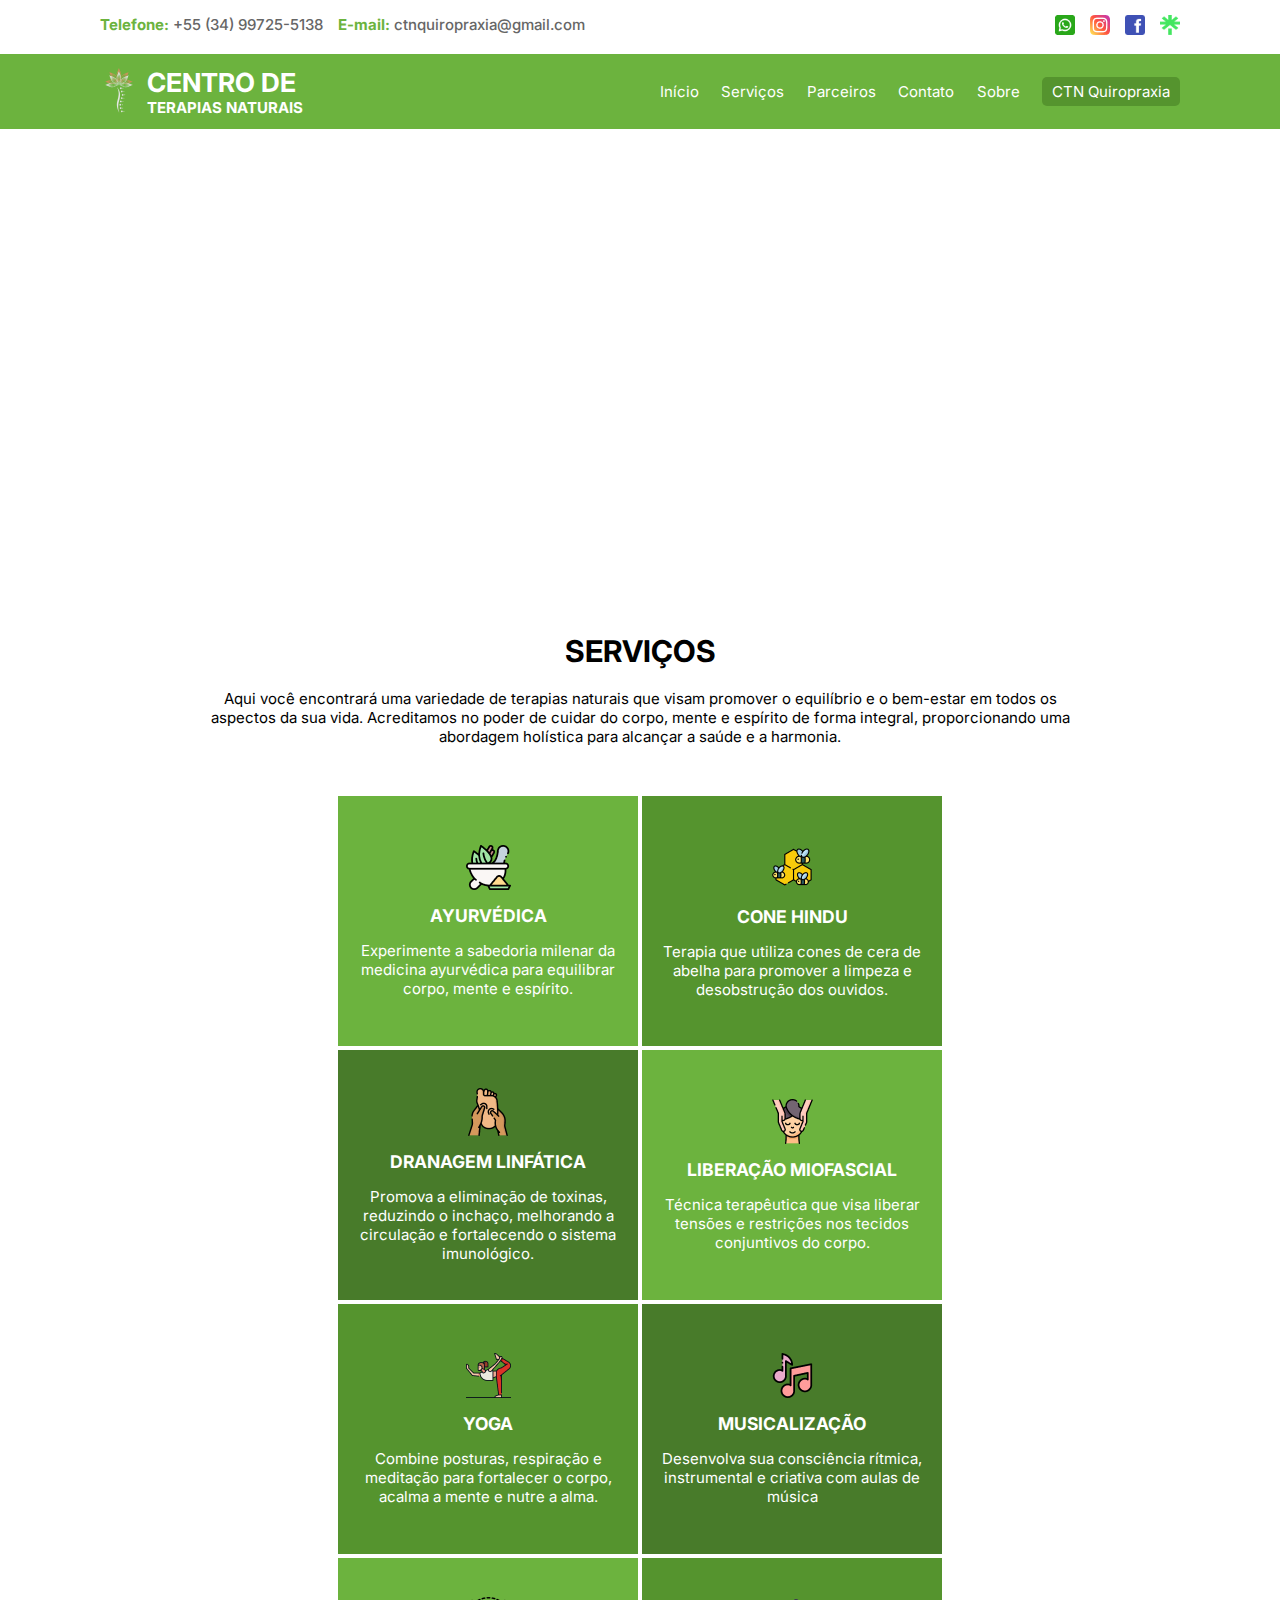
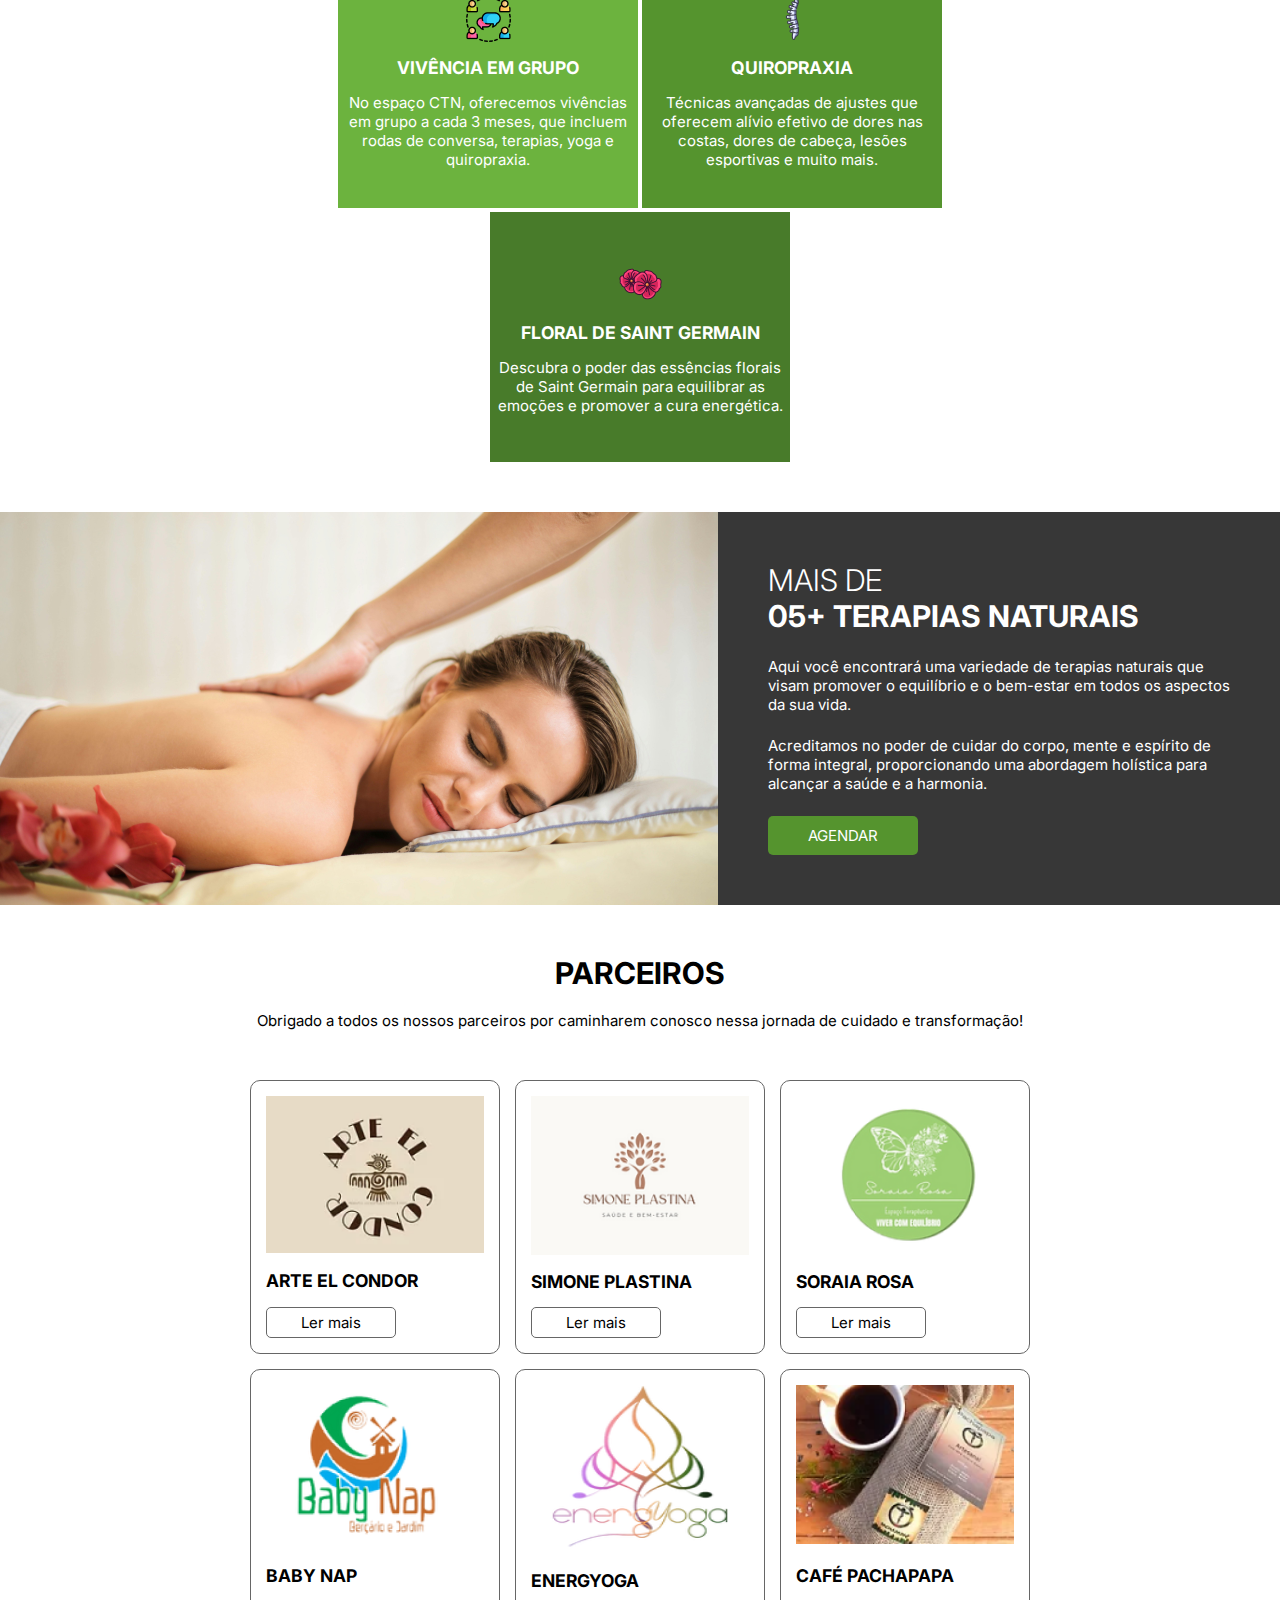
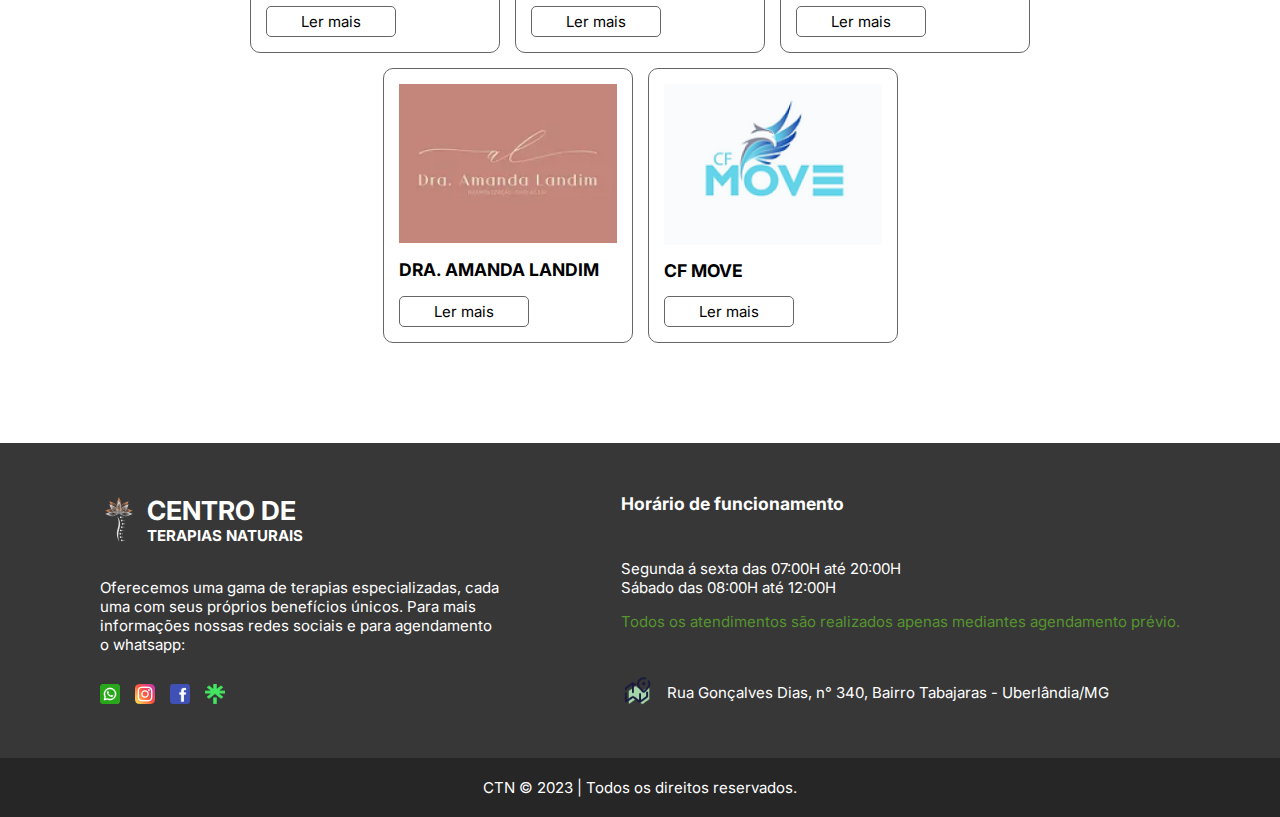
==== index.html @ cfee28dc "subindo projeto feito para o repositorio" ====
<!DOCTYPE html>
<html lang="pt-BR">
<head>
    <meta charset="UTF-8" />
    <meta name="viewport" content="width=device-width, initial-scale=1.0" />

    <!-- Font Family -->
    <link rel="preconnect" href="https://fonts.googleapis.com" />
    <link rel="preconnect" href="https://fonts.gstatic.com" crossorigin />
    <link href="https://fonts.googleapis.com/css2?family=Abel&family=Inter&display=swap" rel="stylesheet" />

    <!-- Styles CSS -->
    <link rel="stylesheet" href="/assets/css/style.css" />
    <link rel="stylesheet" href="/assets/css/main.css" />

    <link rel="icon" type="image/png" href="/assets/img/logo.png"/>
    <title>CTN | Centro de Terapias Naturais</title>
</head>
<body>
    <header>
        <section class="header_contacts" id="home">
            <div class="container_contacts">
                <p>Telefone: <span>+55 (34) 99725-5138</span></p>
                <p>E-mail: <span>ctnquiropraxia@gmail.com</span></p>
            </div>
            
            <figure class="container_contacts">
                <a href="https://api.whatsapp.com/send/?phone=5534997255138&text&type=phone_number&app_absent=0" target="_blank" rel="noopener noreferrer">
                    <img src="/assets/img/icons/whatsapp.png" alt="Whatsapp" />
                </a>
                <a href="https://instagram.com/ctnquiropraxia?igshid=N2ZiY2E3YmU=" target="_blank" rel="noopener noreferrer">
                    <img src="/assets/img/icons/instagram.png" alt="Instagram" />
                </a>
                <a href="https://www.facebook.com/ctnquiropraxia1" target="_blank" rel="noopener noreferrer">
                    <img src="/assets/img/icons/facebook.png" alt="Facebook" />
                </a>
                <a href="https://linktr.ee/ctnquiropraxia" target="_blank" rel="noopener noreferrer">
                    <img src="/assets/img/icons/linktree.png" alt="Linktree" />
                </a>
            </figure>
        </section>

        <section class="header_navegation">
            <div class="logo_ctn">
                <img src="/assets/img/logo.png" alt="Logo" />
                <p>
                    <span>CENTRO DE</span>
                    <span>TERAPIAS NATURAIS</span>
                </p>
            </div>
 
            <nav>
                <ul>
                    <li><a href="#home">Início</a></li>
                    <li><a href="#services">Serviços</a></li>
                    <li><a href="#partners">Parceiros</a></li>
                    <li><a href="#contact">Contato</a></li>
                    <li><a href="/about.html">Sobre</a></li>
                    <li><a href="/ctn.html" class="link_ctn">CTN Quiropraxia</a></li>
                </ul>
            </nav>
        </section>
    </header>

    <main>
        <section class="main_video">        
            <h1>Bem estar em um só lugar!</h1>
        
            <video autoplay loop>
                <source src="/assets/img/background.mp4" type="video/mp4">
            </video>
        </section>

        <section class="container_services" id="services">
            <h2>Serviços</h2>

            <p>Aqui você encontrará uma variedade de terapias naturais que visam promover o equilíbrio e o bem-estar em todos os aspectos da sua vida. Acreditamos no poder de cuidar do corpo, mente e espírito de forma integral, proporcionando uma abordagem holística para alcançar a saúde e a harmonia.</p>

            <div class="services">
                <section class="service_background_light">
                    <img src="/assets/img/icons/ayurvedica.png" alt="Ayurvédica" />
                    <h3>Ayurvédica</h3>
                    <p>Experimente a sabedoria milenar da medicina ayurvédica para equilibrar corpo, mente e espírito.</p>
                </section>

                <section class="service_background_green">
                    <img src="/assets/img/icons/abelha.png" alt="Abelha" />
                    <h3>Cone hindu</h3>
                    <p>Terapia que utiliza cones de cera de abelha para promover a limpeza e desobstrução dos ouvidos.</p>
                </section>

                <section class="service_background_dark">
                    <img src="/assets/img/icons/drenagem.png" alt="Dranagem linfática" />
                    <h3>Dranagem linfática</h3>
                    <p>Promova a eliminação de toxinas, reduzindo o inchaço, melhorando a circulação e fortalecendo o sistema imunológico.</p>
                </section>

                <section class="service_background_light">
                    <img src="/assets/img/icons/liberacao.png" alt="Liberação miofascial" />
                    <h3>Liberação miofascial</h3>
                    <p>Técnica terapêutica que visa liberar tensões e restrições nos tecidos conjuntivos do corpo.</p>
                </section>

                <section  class="service_background_green">
                    <img src="/assets/img/icons/ioga.png" alt="Yoga" />
                    <h3>Yoga</h3>
                    <p>Combine posturas, respiração e meditação para fortalecer o corpo, acalma a mente e nutre a alma.</p>
                </section>

                <section class="service_background_dark">
                    <img src="/assets/img/icons/music.png" alt="Musicalização" />
                    <h3>Musicalização</h3>
                    <p>Desenvolva sua consciência rítmica, instrumental e criativa com aulas de música</p>
                </section>

                <section class="service_background_light">
                    <img src="/assets/img/icons/grupo.png" alt="Vivência em grupo" />
                    <h3>Vivência em grupo</h3>
                    <p>No espaço CTN, oferecemos vivências em grupo a cada 3 meses, que incluem rodas de conversa, terapias, yoga e quiropraxia.</p>
                </section>

                <section  class="service_background_green">
                    <img src="/assets/img/icons/coluna.png" alt="Quiropraxia" />
                    <h3>Quiropraxia</h3>
                    <p>Técnicas avançadas de ajustes que oferecem alívio efetivo de dores nas costas, dores de cabeça, lesões esportivas e muito mais.</p>
                </section>

                <section class="service_background_dark">
                    <img src="/assets/img/icons/flor.png" alt="Floral de saint germain" />
                    <h3>Floral de saint germain</h3>
                    <p>Descubra o poder das essências florais de Saint Germain para equilibrar as emoções e promover a cura energética.</p>
                </section>
            </div>
        </section>

        <section class="container_more">
            <img src="/assets//img/massagem.png" alt="Massagem" />

            <div>
                <p>
                    <span>Mais de</span>
                    <span>05+ terapias naturais</span>
                </p>
    
                <p>Aqui você encontrará uma variedade de terapias naturais que visam promover o equilíbrio e o bem-estar em todos os aspectos da sua vida.</p>
                <p>Acreditamos no poder de cuidar do corpo, mente e espírito de forma integral, proporcionando uma abordagem holística para alcançar a saúde e a harmonia.</p>
    
                <a href="https://api.whatsapp.com/send/?phone=5534997255138&text&type=phone_number&app_absent=0" target="_blank" rel="noopener noreferrer">Agendar</a>
            </div>
        </section>

        <section class="container_partners" id="partners">
            <h2>Parceiros</h2>

            <p>Obrigado a todos os nossos parceiros por caminharem conosco nessa jornada de cuidado e transformação!</p>

            <div class="partners">
                <section class="read_more">
                    <img src="/assets/img/partners/arte.png" alt="Arte El Condor" />

                    <h3>Arte El Condor</h3>
                    <p>Ler mais</p>
                </section>

                <section class="read_more">
                    <img src="/assets/img/partners/simone.png" alt="Simone Plastina" />

                    <h3>Simone Plastina</h3>
                    <p>Ler mais</p>
                </section>

                <section class="read_more">
                    <img src="/assets/img/partners/soraia.png" alt="Soraia Rosa" />

                    <h3>Soraia Rosa</h3>
                    <p>Ler mais</p>
                </section>

                <section class="read_more">
                    <img src="/assets/img/partners/babynap.png" alt="Baby Nap" />

                    <h3>Baby Nap</h3>
                    <p>Ler mais</p>
                </section>

                <section class="read_more">
                    <img src="/assets/img/partners/energyoga.png" alt="Energyoga" />

                    <h3>Energyoga</h3>
                    <p>Ler mais</p>
                </section>

                <section class="read_more">
                    <img src="/assets/img/partners/cafe.png" alt="Café Pachapapa" />

                    <h3>Café Pachapapa</h3>
                    <p>Ler mais</p>
                </section>

                <section class="read_more">
                    <img src="/assets/img/partners/amanda.png" alt="Dra. Amanda Landim" />

                    <h3>Dra. Amanda Landim</h3>
                    <p>Ler mais</p>
                </section>

                <section class="read_more">
                    <img src="/assets/img/partners/move.png" alt="CF Move" />

                    <h3>CF Move</h3>
                    <p>Ler mais</p>
                </section>
            </div>
        </section>
    </main>

    <footer>
        <section class="container_address" id="contact">
            <section>
                <div class="logo_ctn">
                    <img src="/assets/img/logo.png" alt="Logo" />
                    <p>
                        <span>CENTRO DE</span>
                        <span>TERAPIAS NATURAIS</span>
                    </p>
                </div>
    
                <p>Oferecemos uma gama de terapias especializadas, cada uma com seus próprios benefícios únicos. Para mais informações nossas redes sociais e para agendamento o whatsapp:</p>
    
                <figure class="container_contacts">
                    <a href="https://api.whatsapp.com/send/?phone=5534997255138&text&type=phone_number&app_absent=0" target="_blank" rel="noopener noreferrer">
                        <img src="/assets/img/icons/whatsapp.png" alt="Whatsapp" />
                    </a>
                    <a href="https://instagram.com/ctnquiropraxia?igshid=N2ZiY2E3YmU=" target="_blank" rel="noopener noreferrer">
                        <img src="/assets/img/icons/instagram.png" alt="Instagram" />
                    </a>
                    <a href="https://www.facebook.com/ctnquiropraxia1" target="_blank" rel="noopener noreferrer">
                        <img src="/assets/img/icons/facebook.png" alt="Facebook" />
                    </a>
                    <a href="https://linktr.ee/ctnquiropraxia" target="_blank" rel="noopener noreferrer">
                        <img src="/assets/img/icons/linktree.png" alt="Linktree" />
                    </a>
                </figure>
            </section>

            <section class="times_address">
                <h3>Horário de funcionamento</h3>

                <div>
                    <p>Segunda á sexta das 07:00H até 20:00H</p>
                    <p>Sábado das 08:00H até 12:00H</p>
                    <p class="times">Todos os atendimentos são realizados apenas mediantes agendamento prévio.</p>
                </div>

                <p class="address">
                    <img src="/assets//img/icons/location.png" alt="Localização" />
                    Rua Gonçalves Dias, n° 340, Bairro Tabajaras - Uberlândia/MG
                </p>
            </section>
        </section>

        <p class="footer">CTN &copy; 2023 | Todos os direitos reservados.</p>
    </footer>

    <button id="button_home" onclick="backHomePage()">Voltar ao topo</button>

    <!-- SCRIPTS -->
    <script src="/assets/javascript/btn_home.js"></script>
</body>
</html>
---- assets/css/style.css ----
:root {
    --brow: #666666;
    --grey: #373737;
    --gray: #262626;
    --white: #FFFFFF;
    --black: #000000;
    --green-light: #6CB33E;
    --green: #55942e; 
    --green-dark: #487B2A;
}

* {
    margin: 0;
    padding: 0;
    box-sizing: border-box;
}

html {
  scroll-behavior: smooth;
}

body {
    font-size: 15px;
    font-family: 'Inter', sans-serif;
}

body::-webkit-scrollbar {
    width: 10px;
}

body::-webkit-scrollbar-track {
    background: var(--white);
}

body::-webkit-scrollbar-thumb {
    background: var(--green-dark);
}

a {
    transition: .3s ease; 
    color: var(--white);
    text-decoration: none;
}

a:hover:not(.link_ctn) {
    color: var(--black);
}

h2 {
    font-size: 2em;
    margin-bottom: 20px;
    text-transform: uppercase;
    text-align: center;
}

/* LOGO */
.logo_ctn {
    gap: .5em;
    display: flex;
    align-items: center;
}

.logo_ctn p {
    font-weight: 700;
    color: var(--white);

    display: flex;
    flex-direction: column;
}

.logo_ctn p span:first-child {
    font-size: 1.75em;
}

/* HEADER CONTACTS */
.header_contacts {
    padding: 15px 100px;
    display: flex;
    justify-content: space-between;
}

.container_contacts {
    gap: 1em;
    display: flex;
}

figure img {
    width: 20px;
    height: 20px;
    cursor: pointer;
}

.container_contacts p {
    font-weight: 700;
    color: var(--green-light);
}

.container_contacts span {
    font-weight: 500;
    color: var(--brow);
}

/* HEADER NAVEGATION */
.header_navegation {
    padding: 10px 100px;
    color: var(--white);
    background: var(--green-light);

    display: flex;
    align-items: center;
    justify-content: space-between;
}

.header_navegation ul {
    gap: 1.5em;
    display: flex;
    list-style-type: none;
}

.header_navegation .link_ctn {
    padding: 5px 10px;
    border-radius: 5px;
    background: var(--green);
    transition: .3s ease;
}

.header_navegation .link_ctn:hover {
    background: var(--green-dark);
}

/* MAIN VIDEO */
.main_video h1 {
    top: 50%;
    left: 50%;
    font-size: 2em;
    transform: translate(-50%, 0%);
    
    color: white;
    position: absolute;
    text-align: center;
    text-transform: uppercase;
}

video {
    width: 100%;
    height: 450px;
    object-fit: cover;
}

/* FOOTER */
.container_address {
    padding: 50px 100px;
    color: var(--white);
    background: var(--grey);

    display: flex;
    justify-content: space-between;
}

.container_address section:first-child {
    gap: 2em;
    margin-right: 20px;
    max-width: 400px;

    display: flex;
    flex-direction: column;
}

.times_address {
    display: flex;
    flex-direction: column;
    justify-content: space-between;
}

.times {
    margin-top: 1em;
    color: var(--green);
}

.address {
    gap: 1em;
    display: flex;
    align-items: center;
}

.footer {
    padding: 20px 0;
    color: var(--white);
    text-align: center;
    background: var(--gray);
}

#button_home {
    bottom: 20px;
    right: 20px;
    border-radius: 5px;
    padding: 10px 20px;
    z-index: 999;
    
    color: var(--white);
    position: fixed;
    display: none;
    border: none;
    cursor: pointer;
    background: var(--green-dark);
}
---- assets/css/main.css ----
/* SERVICES */
.container_services {
    margin: 50px 100px;
    padding: 0 100px;
    text-align: center;
}

.services {
    gap: 4px;
    margin: 50px 0;
    color: var(--white);

    display: flex;
    flex-wrap: wrap;
    justify-content: center;
}

.services section {
    gap: 1em;
    min-width: 250px;
    min-height: 250px;
    max-width: 300px;
    max-height: 300px;

    display: flex;
    flex-direction: column;
    align-items: center;
    justify-content: center;
}

.services h3 {
    text-transform: uppercase;
}

.service_background_light {
    background: var(--green-light);
}

.service_background_green {
    background: var(--green);
}

.service_background_dark {
    background: var(--green-dark);
}

/* MORE */
.container_more {
    display: flex;
}

.container_more div {
    padding: 50px;

    display: flex;
    flex-direction: column;
    justify-content: space-between;
    color: var(--white);
    background: var(--grey);
}

.container_more p span {
    font-size: 2em;
    font-weight: 700;

    display: flex;
    flex-direction: column;
    text-transform: uppercase;
}

.container_more p span:first-child {
    font-weight: 300;
}

.container_more a {
    padding: 10px;
    max-width: 150px;
    border-radius: 5px;

    text-align: center;
    text-transform: uppercase;
    background: var(--green);
}

.container_more a:hover {
    color: var(--white);
    background: var(--green-dark);
}

/* PARTNERS */
.container_partners {
    margin: 50px 100px;

    display: flex;
    flex-direction: column;
    align-items: center;
}

.partners {
    gap: 15px;
    margin: 50px;
    display: flex;
    flex-wrap: wrap;
    justify-content: center;
    text-align: center;
}

.partners h3 {
    text-transform: uppercase;
}

.read_more {
    min-width: 250px;
    max-width: 250px;
    padding: 15px;
    border-radius: 10px;
    border: 1px solid var(--brow);

    display: flex;
    text-align: left;
    flex-direction: column;
    justify-content: space-between;
}

.read_more img {
    max-width: 100%;
    max-height: 170px;
}

.read_more h3 {
    margin: 15px 0;
}

.read_more p {
    padding: 5px;
    max-width: 130px;
    border-radius: 5px;
    border: 1px solid var(--brow);

    cursor: pointer;
    text-align: center;
    transition: all .3s;
}

.read_more p:hover {
    border: 1px solid var(--green-dark);
    color: var(--white);
    background: var(--green);
}
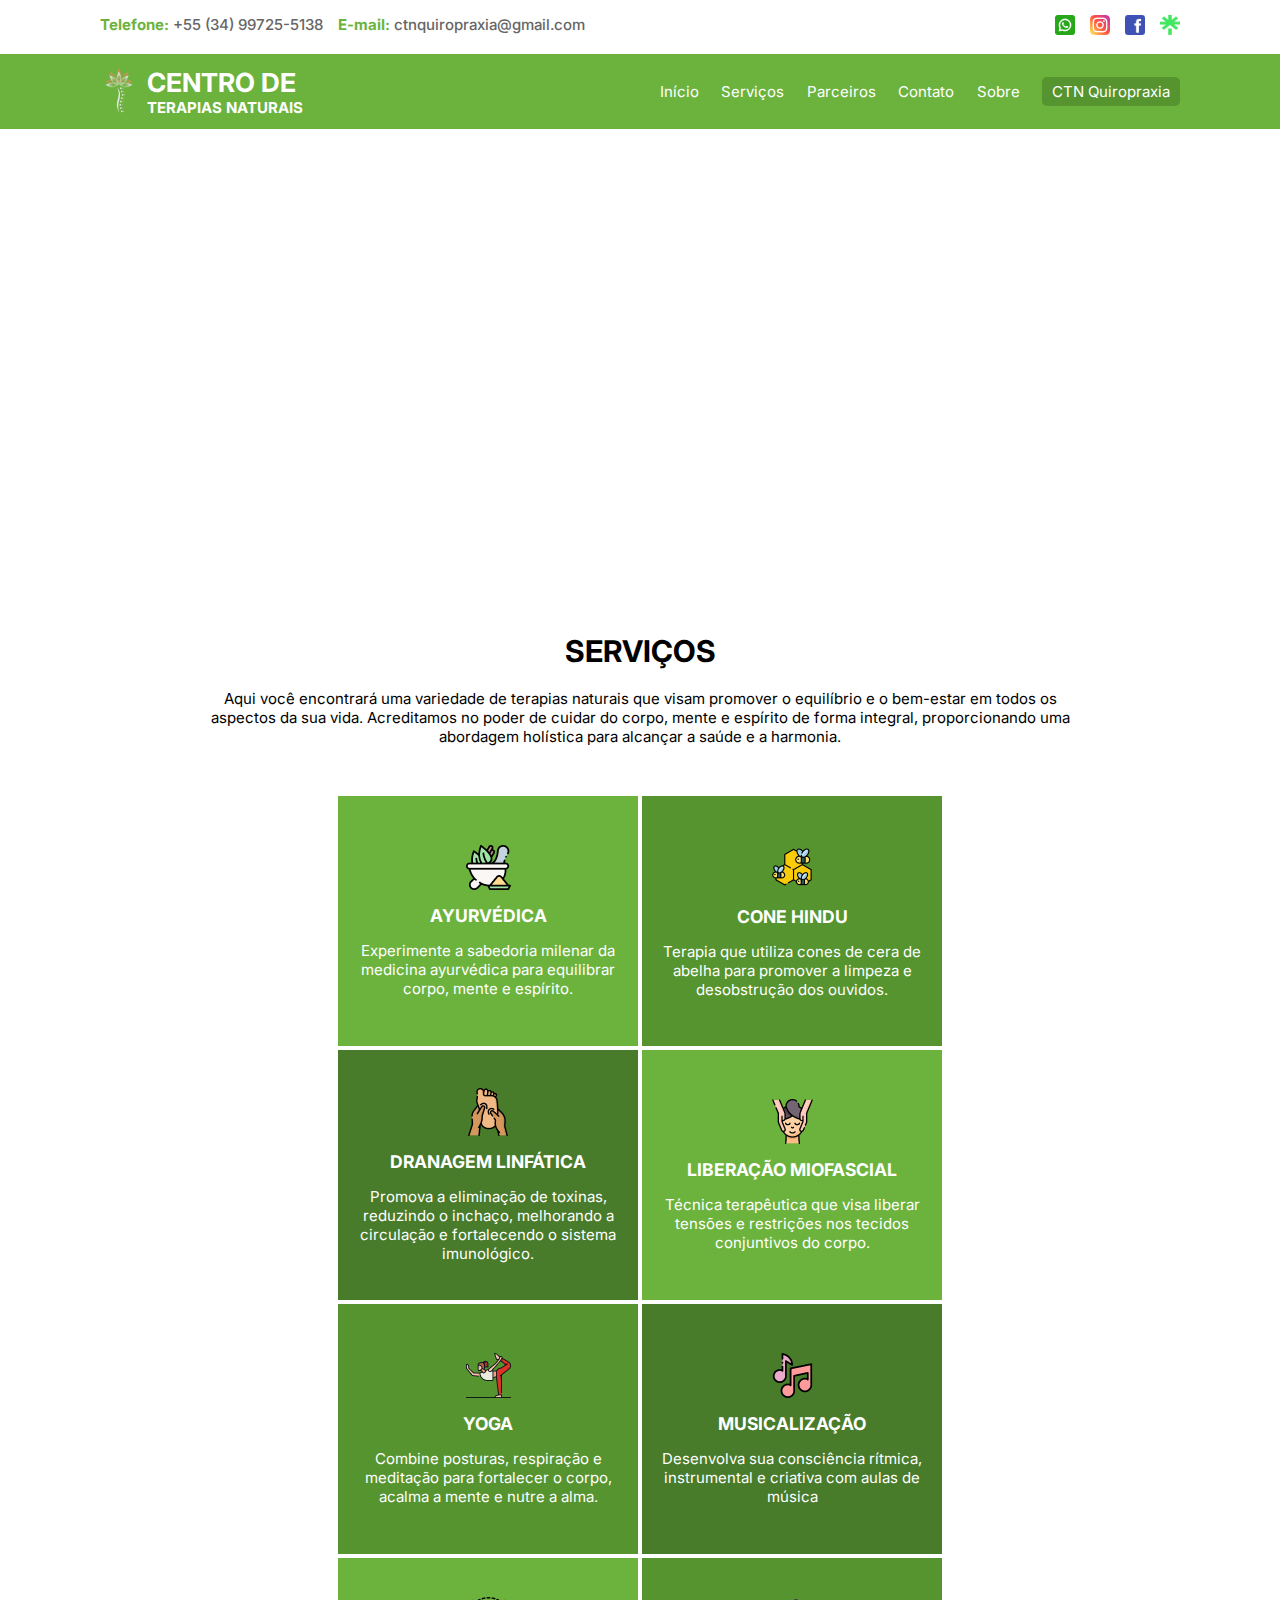
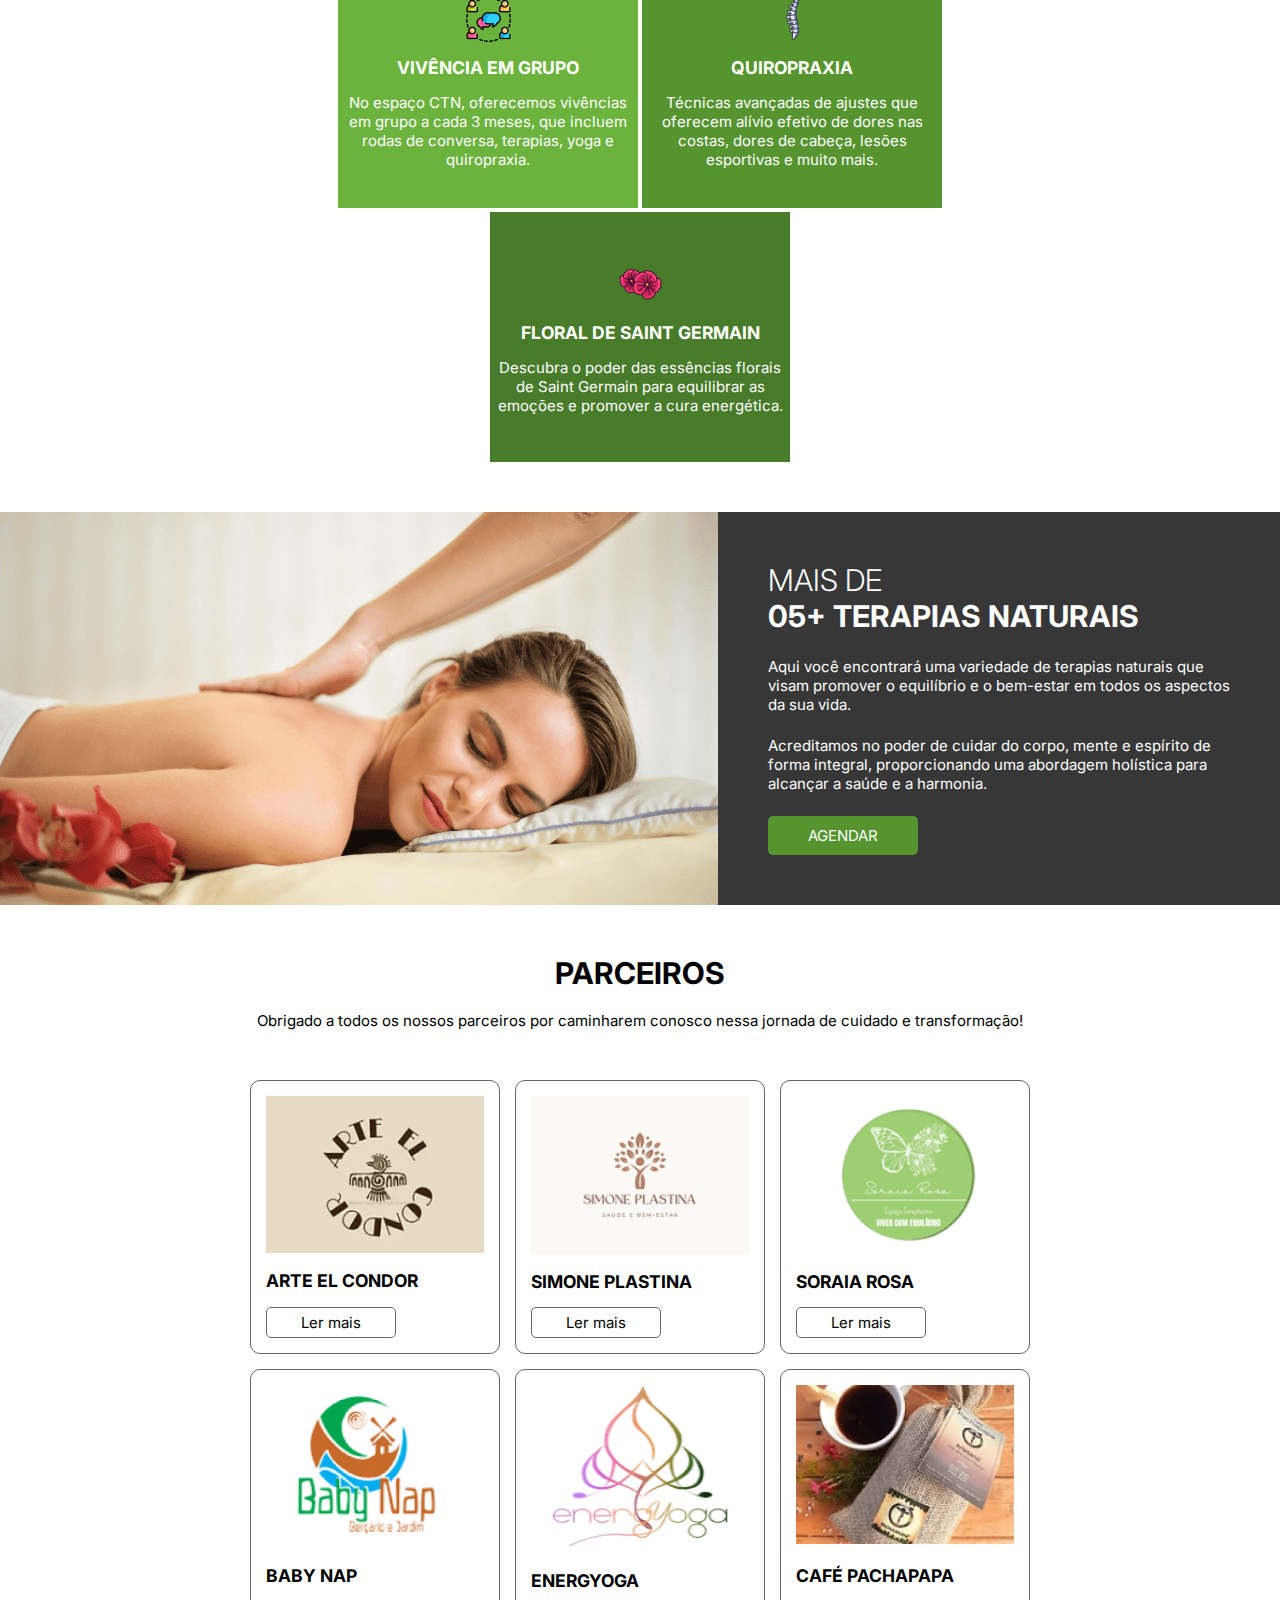
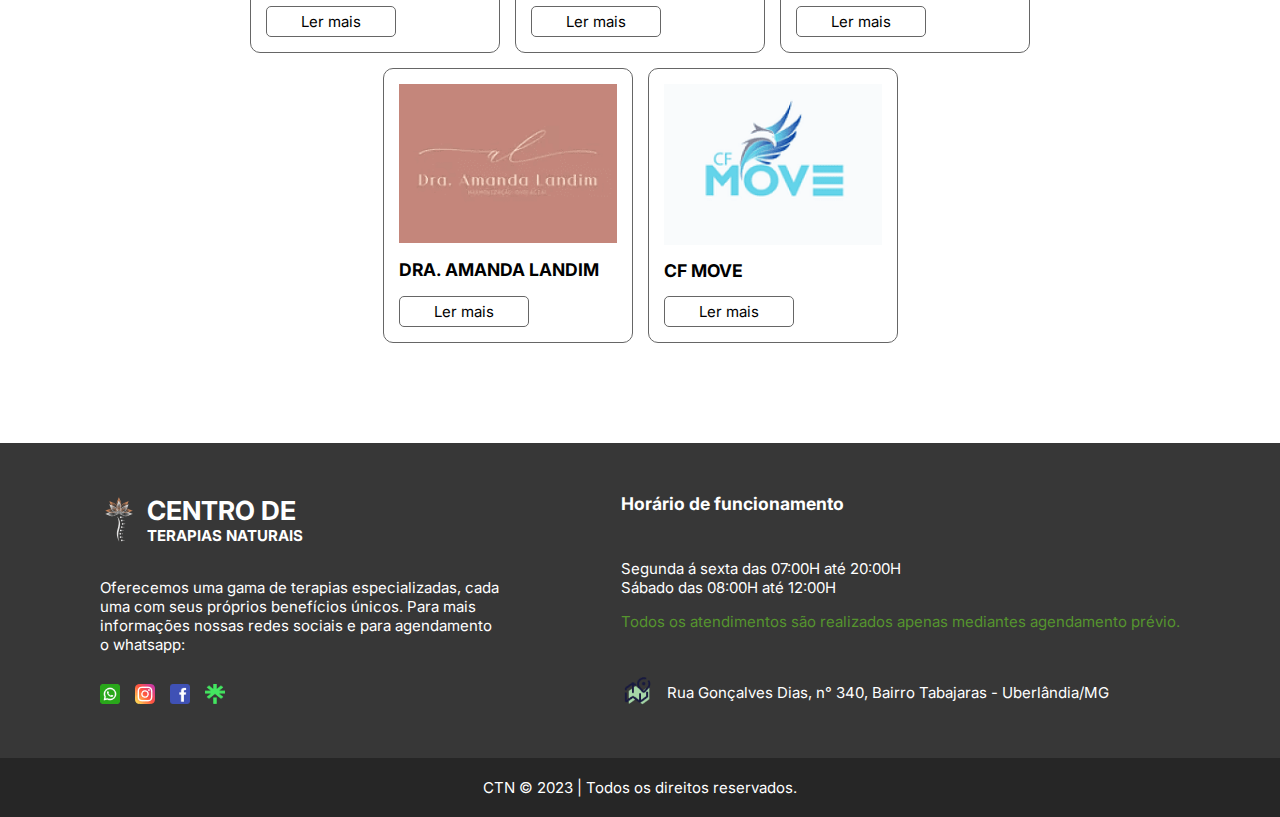
==== commit b1b520e7: "menu hamburguer para responsividade" ====
--- a/index.html
+++ b/index.html
@@ -12,6 +12,7 @@
     <!-- Styles CSS -->
     <link rel="stylesheet" href="/assets/css/style.css" />
     <link rel="stylesheet" href="/assets/css/main.css" />
+    <link rel="stylesheet" href="/assets/css/menu.css" />
 
     <link rel="icon" type="image/png" href="/assets/img/logo.png"/>
     <title>CTN | Centro de Terapias Naturais</title>
@@ -60,6 +61,27 @@
                 </ul>
             </nav>
         </section>
+
+        <nav class="navbar">
+            <div class="container_navbar container">
+                <input type="checkbox" name="" id="">
+
+                <div class="hamburger-lines">
+                    <span class="line line1"></span>
+                    <span class="line line2"></span>
+                    <span class="line line3"></span>
+                </div>
+
+                <ul class="menu_items">
+                    <li><a href="#home">Início</a></li>
+                    <li><a href="#services">Serviços</a></li>
+                    <li><a href="#partners">Parceiros</a></li>
+                    <li><a href="#contact">Contato</a></li>
+                    <li><a href="/about.html">Sobre</a></li>
+                    <li><a href="/ctn.html" class="link_ctn">CTN Quiropraxia</a></li>
+                </ul>
+            </div>
+        </nav>
     </header>
 
     <main>
--- a/assets/css/style.css
+++ b/assets/css/style.css
@@ -130,6 +130,7 @@
 
 /* MAIN VIDEO */
 .main_video h1 {
+    z-index: 1;
     top: 50%;
     left: 50%;
     font-size: 2em;
@@ -203,4 +204,10 @@
     border: none;
     cursor: pointer;
     background: var(--green-dark);
+}
+
+@media screen and (min-width: 1023px) {
+    .navbar {
+        display: none;
+    }
 }--- a/assets/css/menu.css
+++ b/assets/css/menu.css
@@ -0,0 +1,146 @@
+.navbar input[type="checkbox"],
+.navbar .hamburger-lines {
+    display: none;
+}
+
+.navbar {
+    width: 100%;
+    height: 55px;
+    z-index: 12;
+    background: var(--green-light);
+}
+
+.menu_items {
+    order: 2;
+    display: flex;
+}
+
+.menu_items li {
+    margin-left: 1.5rem;
+    margin-bottom: 0.5rem;
+    font-size: 1.2rem;
+    list-style: none;
+}
+
+.menu_items a {
+    color: var(--white);
+    text-decoration: none;
+}
+
+@media screen and (max-width: 1023px) {
+    .navbar {
+        position: fixed;
+    }
+
+    .header_contacts,
+    .header_navegation {
+        display: none;
+    }
+
+    .container_navbar input[type="checkbox"],
+    .container_navbar .hamburger-lines {
+        display: block;
+    }
+
+    .container_navbar {
+        z-index: 2;
+        display: block;
+        position: relative;
+    }
+
+    .container_navbar input[type="checkbox"] {
+        height: 32px;
+        width: 30px;
+        top: 20px;
+        left: 20px;
+        z-index: 5;
+        opacity: 0;
+
+        position: absolute;
+        display: block;
+    }
+
+    .container_navbar .hamburger-lines {
+        height: 23px;
+        width: 35px;
+        top: 17px;
+        left: 20px;
+        z-index: 2;
+        
+        display: block;
+        position: absolute;
+        display: flex;
+        flex-direction: column;
+        justify-content: space-between;
+    }
+
+    .container_navbar .hamburger-lines .line {
+        display: block;
+        height: 4px;
+        width: 100%;
+        border-radius: 10px;
+        background: var(--white);
+    }
+
+    .container_navbar .hamburger-lines .line1 {
+        transform-origin: 0% 0%;
+        transition: transform 0.4s ease-in-out;
+    }
+
+    .container_navbar .hamburger-lines .line2 {
+        transition: transform 0.2s ease-in-out;
+    }
+
+    .container_navbar .hamburger-lines .line3 {
+        transform-origin: 0% 100%;
+        transition: transform 0.4s ease-in-out;
+    }
+
+    .navbar .menu_items {
+        height: 100vh;
+        max-width: 300px;
+        padding-top: 100px;
+        margin-left: -40px;
+        padding-left: 50px;
+        transform: translate(-150%);
+        transition: transform 0.5s ease-in-out;
+        
+        display: flex;
+        flex-direction: column;
+        background: var(--green-dark);
+    }
+
+    .navbar .menu_items li {
+        margin-bottom: 1.5rem;
+        font-size: 1.3rem;
+        font-weight: 500;
+    }
+
+    .container_navbar input[type="checkbox"]:checked ~ .menu_items {
+        transform: translateX(0);
+    }
+
+    .container_navbar input[type="checkbox"]:checked ~ .hamburger-lines .line1 {
+        transform: rotate(35deg);
+    }
+
+    .container_navbar input[type="checkbox"]:checked ~ .hamburger-lines .line2 {
+        transform: scaleY(0);
+    }
+
+    .container_navbar input[type="checkbox"]:checked ~ .hamburger-lines .line3 {
+        transform: rotate(-35deg);
+    }
+}
+
+@media (max-width: 500px) {
+    .navbar .menu_items li {
+        font-size: 1.6rem;
+    }
+
+    .navbar .menu_items li {
+        margin-bottom: 2.5rem;
+        font-size: 1.8rem;
+        font-weight: 500;
+    }
+}
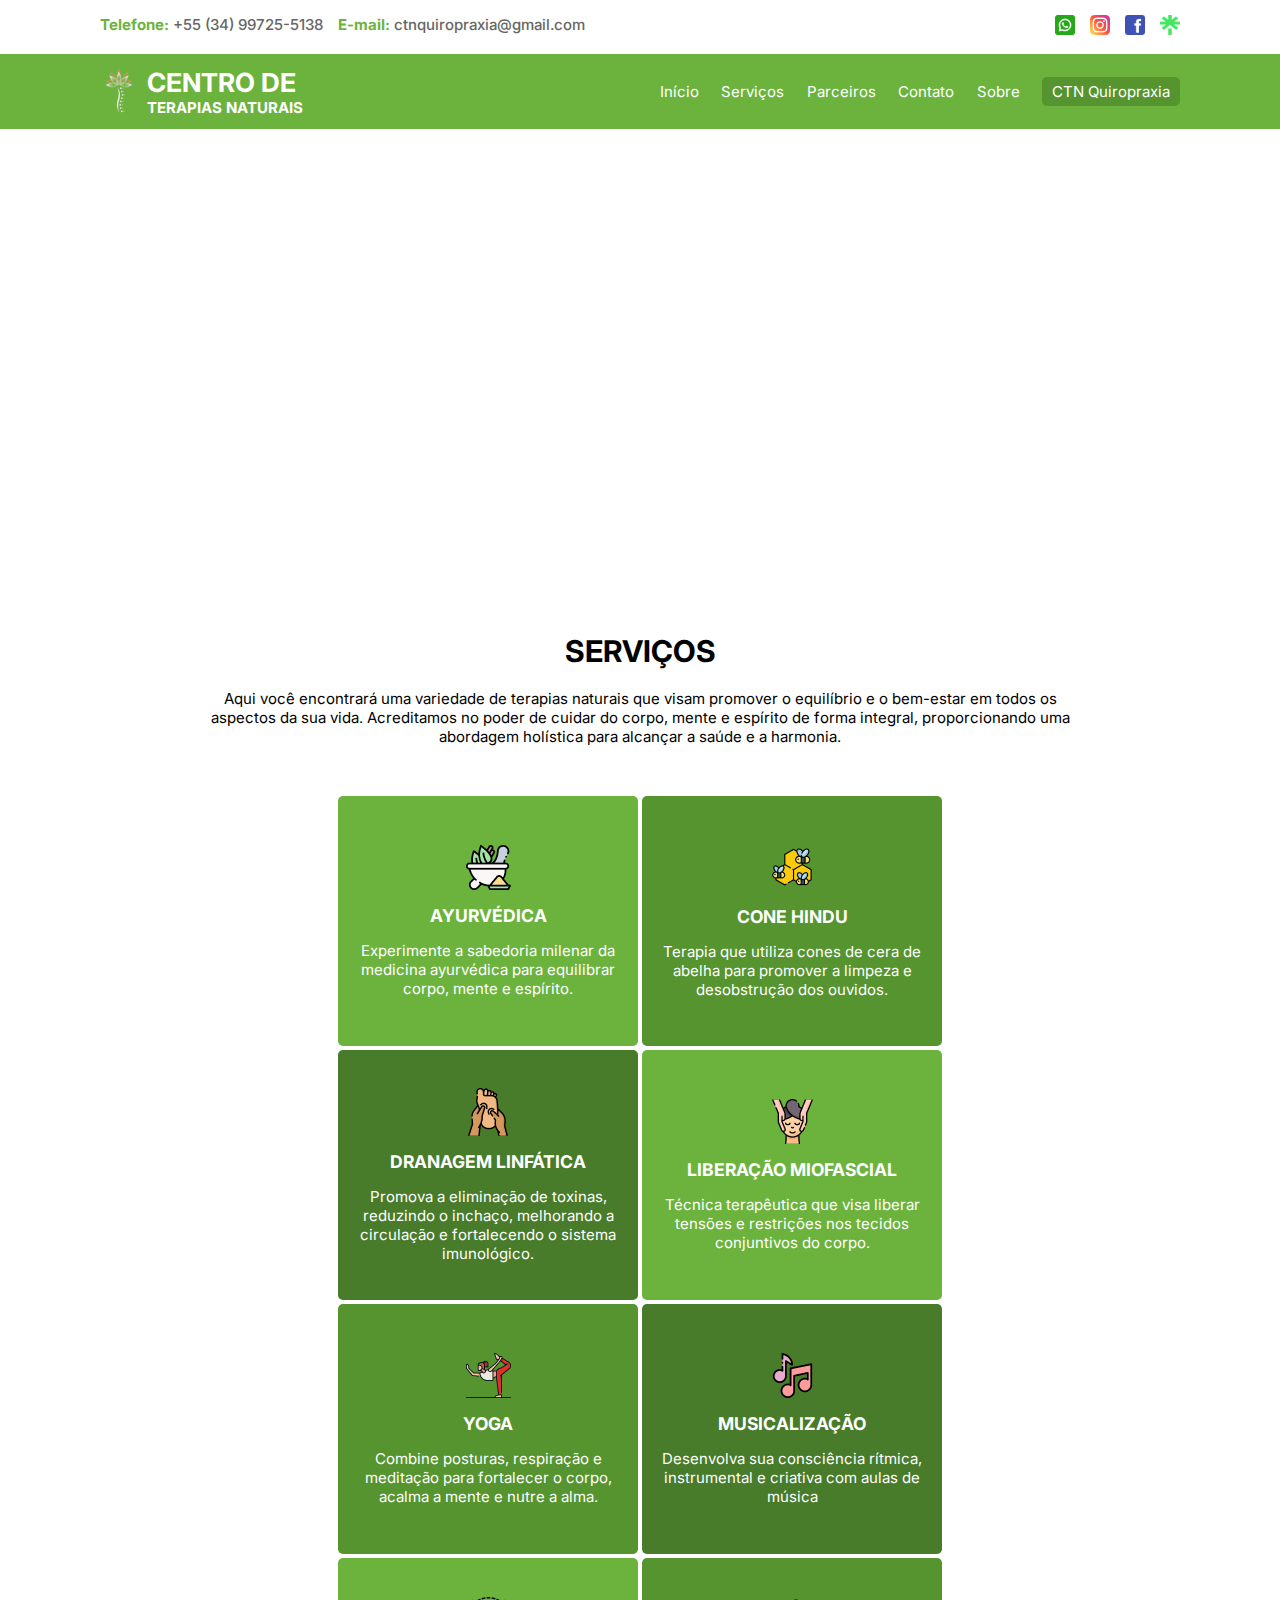
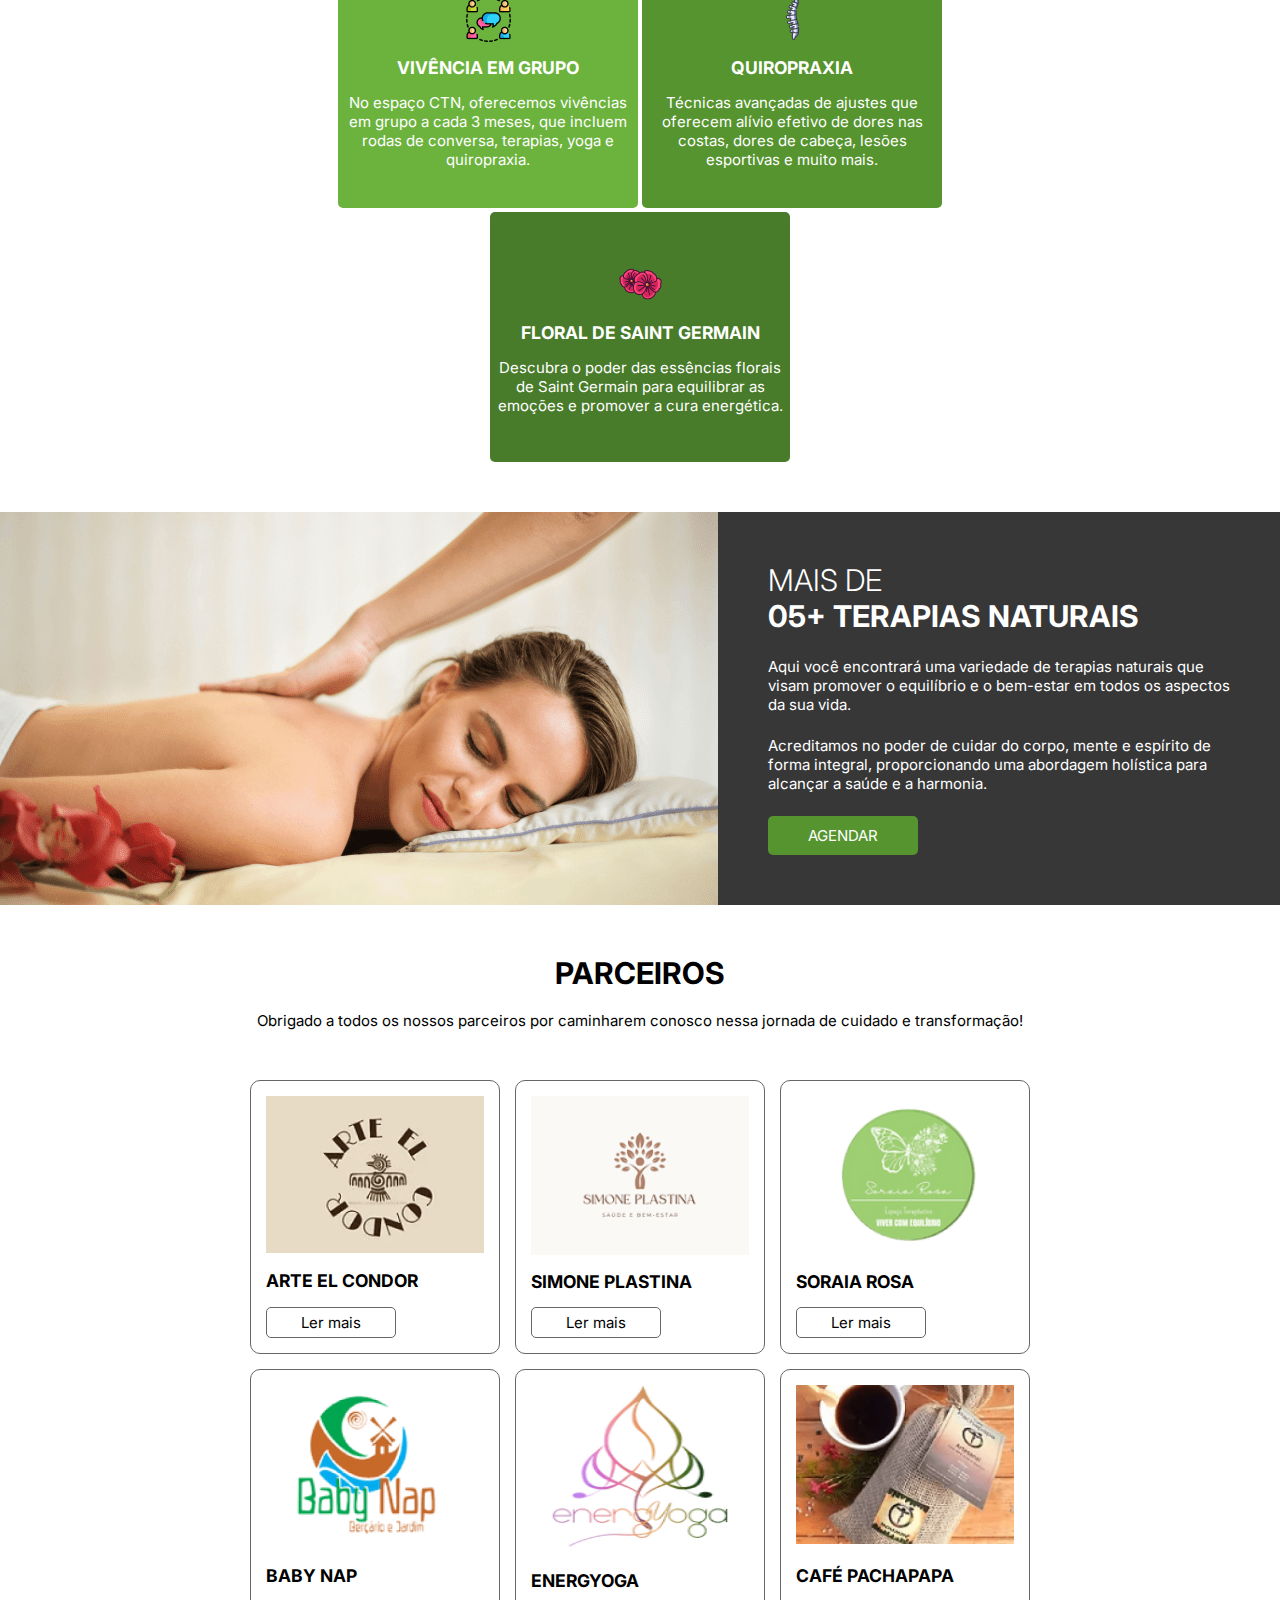
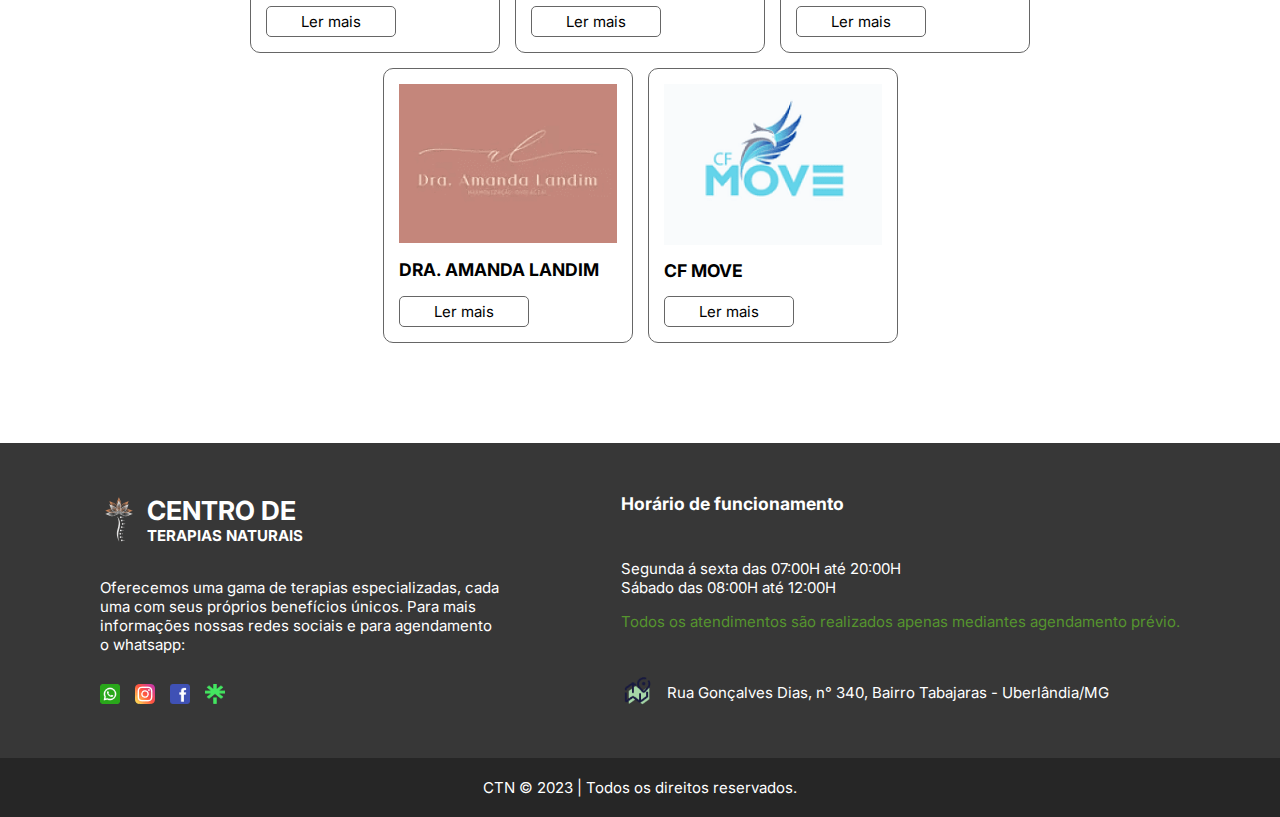
==== commit 506cacc4: "responsividade footer, texto do video e pagina inicial" ====
--- a/index.html
+++ b/index.html
@@ -78,7 +78,7 @@
                     <li><a href="#partners">Parceiros</a></li>
                     <li><a href="#contact">Contato</a></li>
                     <li><a href="/about.html">Sobre</a></li>
-                    <li><a href="/ctn.html" class="link_ctn">CTN Quiropraxia</a></li>
+                    <li><a href="/ctn.html" class="link_ctn_mobile">CTN Quiropraxia</a></li>
                 </ul>
             </div>
         </nav>
--- a/assets/css/style.css
+++ b/assets/css/style.css
@@ -210,4 +210,25 @@
     .navbar {
         display: none;
     }
+}
+
+@media screen and (max-width: 1023px) {
+    .main_video h1 {
+        top: 35%;
+    }
+
+    .container_address {
+        gap: 2em;
+        padding: 50px 50px;
+        flex-direction: column;
+    }
+
+    .container_address section:first-child {
+        margin-right: 0;
+        min-width: 100%;
+    }
+
+    .times_address {
+        gap: 1em;
+    }
 }--- a/assets/css/main.css
+++ b/assets/css/main.css
@@ -21,6 +21,7 @@
     min-height: 250px;
     max-width: 300px;
     max-height: 300px;
+    border-radius: 5px;
 
     display: flex;
     flex-direction: column;
@@ -51,7 +52,7 @@
 
 .container_more div {
     padding: 50px;
-
+    gap: 1em;
     display: flex;
     flex-direction: column;
     justify-content: space-between;
@@ -94,6 +95,7 @@
     display: flex;
     flex-direction: column;
     align-items: center;
+    text-align: center;
 }
 
 .partners {
@@ -146,4 +148,59 @@
     border: 1px solid var(--green-dark);
     color: var(--white);
     background: var(--green);
+}
+
+@media screen and (max-width: 1023px) {
+    .container_services,
+    .container_partners {
+        padding: 0;
+        margin: 50px;
+    }
+
+    .partners {
+        margin-top: 50px;
+        margin-bottom: 50px;
+    }
+
+    .container_more img {
+        display: none;
+    }
+}
+
+@media screen and (max-width: 767px) {
+
+}
+
+@media screen and (max-width: 600px) {
+    .services section {
+        padding: 15px;
+        min-width: 100%;
+        min-height: 100px;
+
+        display: flex;
+        text-align: left;
+        align-items: baseline;
+    }
+
+    .services section h3 {
+        text-align: left;
+    }
+
+    .services section img {
+        display: none;
+    }
+
+    .container_partners {
+        margin-top: 50px;
+        margin-bottom: 50px;
+    }
+
+    .read_more {
+        min-width: 100%;
+        padding: 15px;
+    }
+
+    .read_more h3 {
+        margin-bottom: 10px;
+    }
 }--- a/assets/css/menu.css
+++ b/assets/css/menu.css
@@ -17,8 +17,7 @@
 
 .menu_items li {
     margin-left: 1.5rem;
-    margin-bottom: 0.5rem;
-    font-size: 1.2rem;
+    font-size: 1em;
     list-style: none;
 }
 
@@ -28,6 +27,13 @@
 }
 
 @media screen and (max-width: 1023px) {
+    .link_ctn_mobile {
+        padding: 10px 15px;
+        border-radius: 5px;
+        margin-top: 2em;
+        background: var(--green-light);
+    }
+
     .navbar {
         position: fixed;
     }
@@ -111,9 +117,13 @@
     }
 
     .navbar .menu_items li {
-        margin-bottom: 1.5rem;
-        font-size: 1.3rem;
+        margin-bottom: 1em;
+        font-size: 1rem;
         font-weight: 500;
+    }
+
+    .navbar .menu_items li:last-child {
+        margin-top: .5em;
     }
 
     .container_navbar input[type="checkbox"]:checked ~ .menu_items {
@@ -135,12 +145,6 @@
 
 @media (max-width: 500px) {
     .navbar .menu_items li {
-        font-size: 1.6rem;
-    }
-
-    .navbar .menu_items li {
-        margin-bottom: 2.5rem;
-        font-size: 1.8rem;
-        font-weight: 500;
+        font-size: 1em;
     }
 }
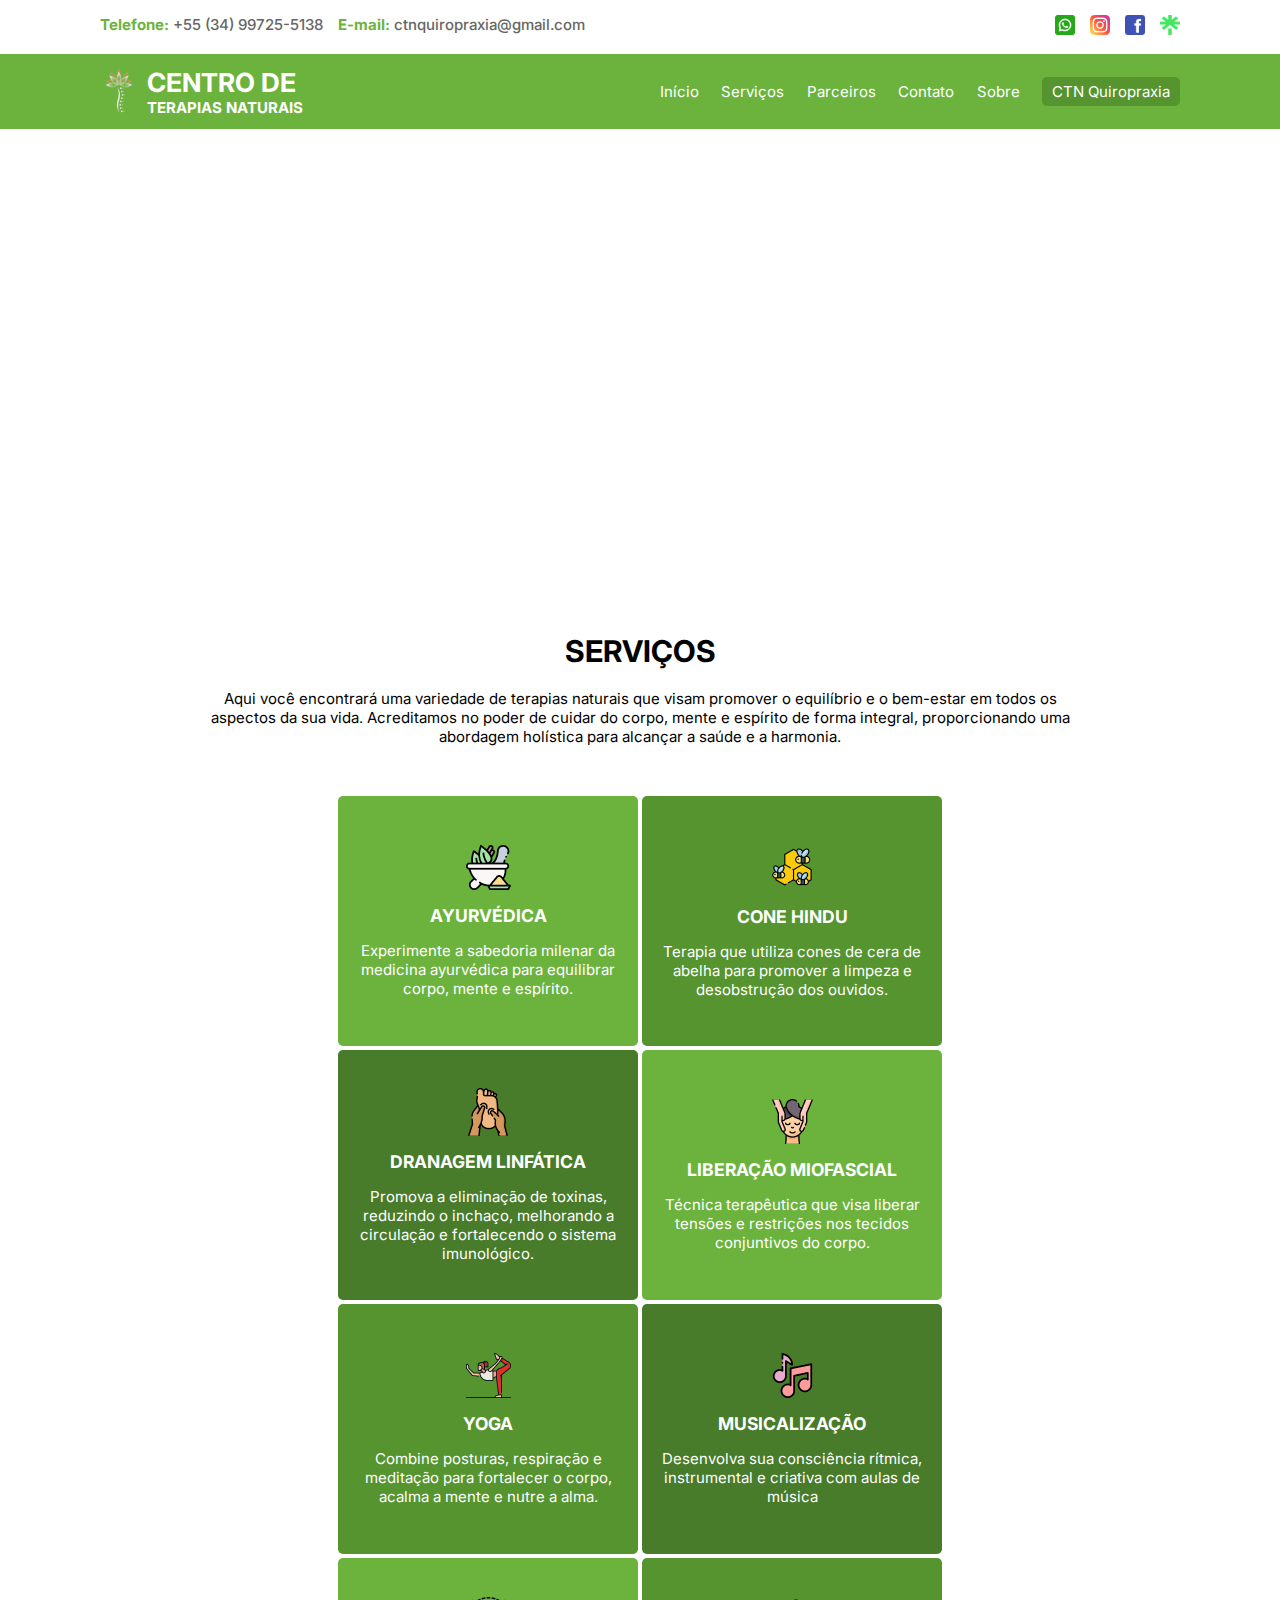
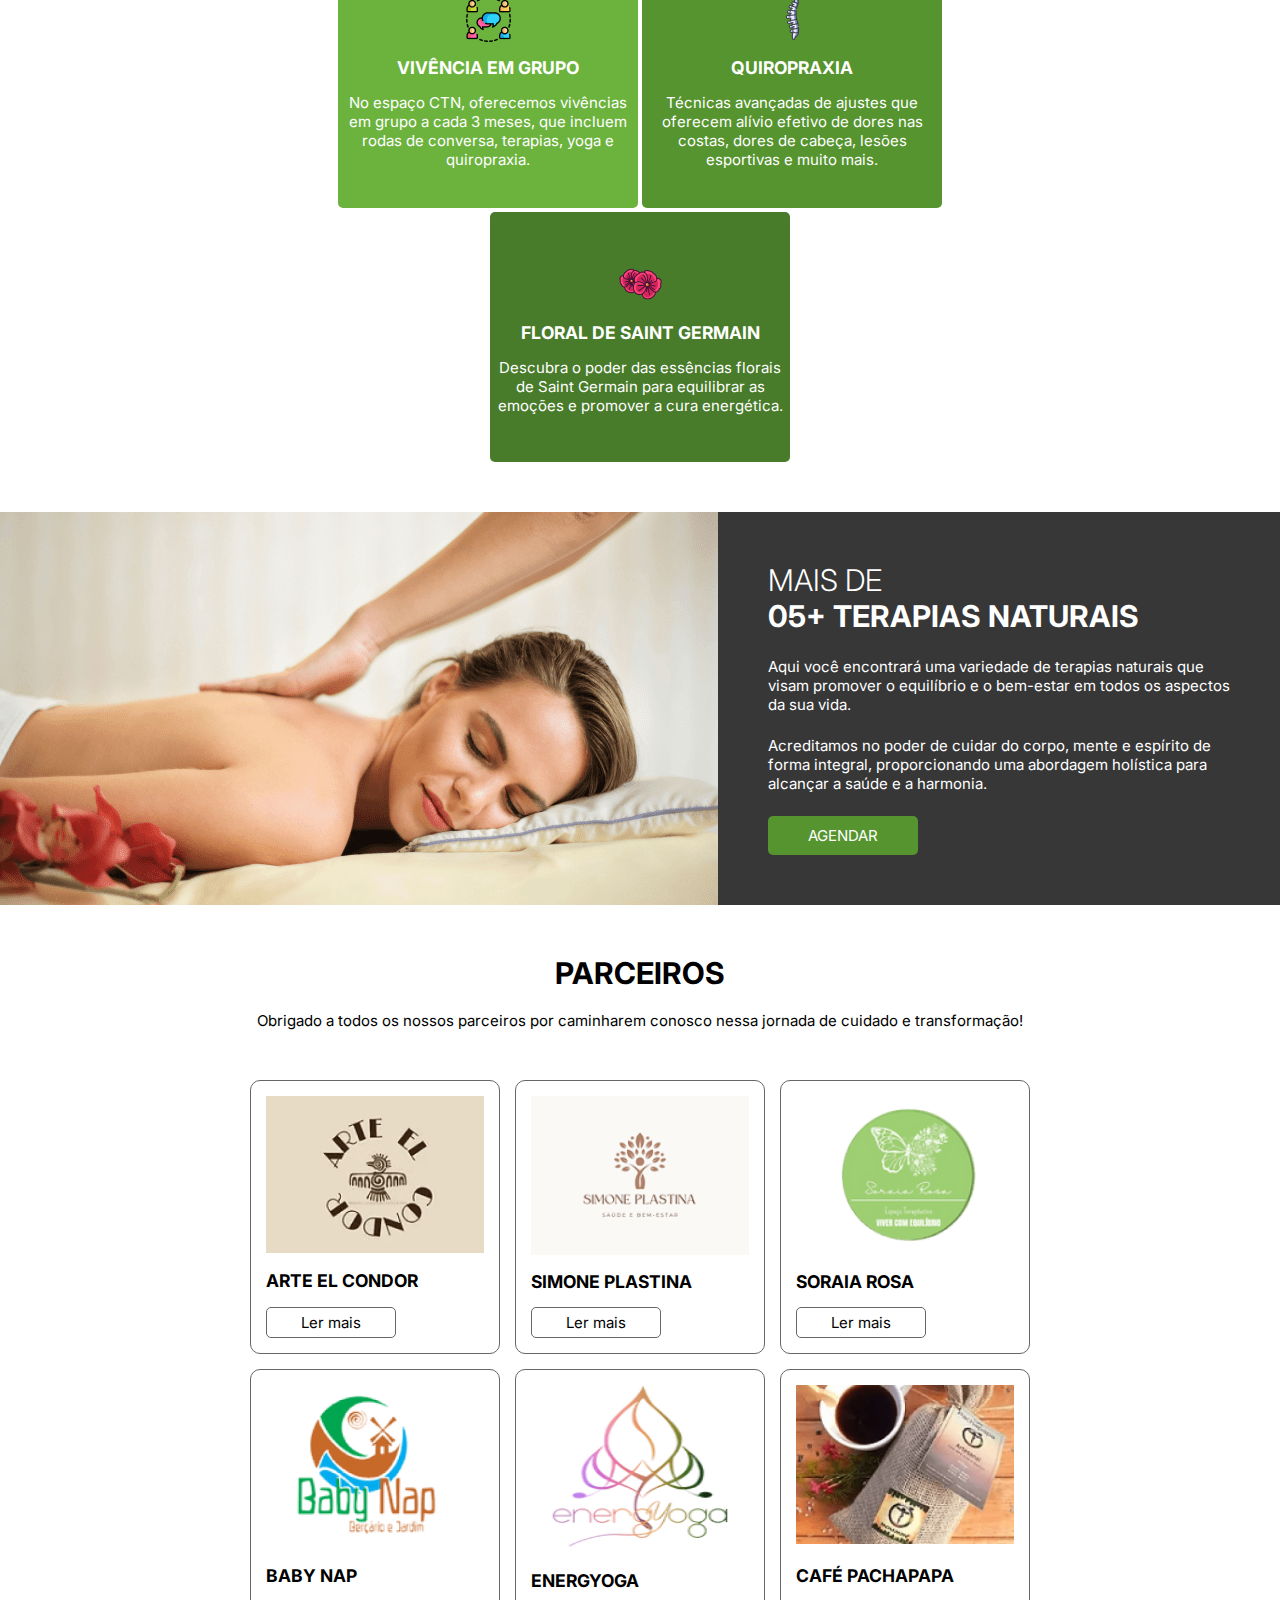
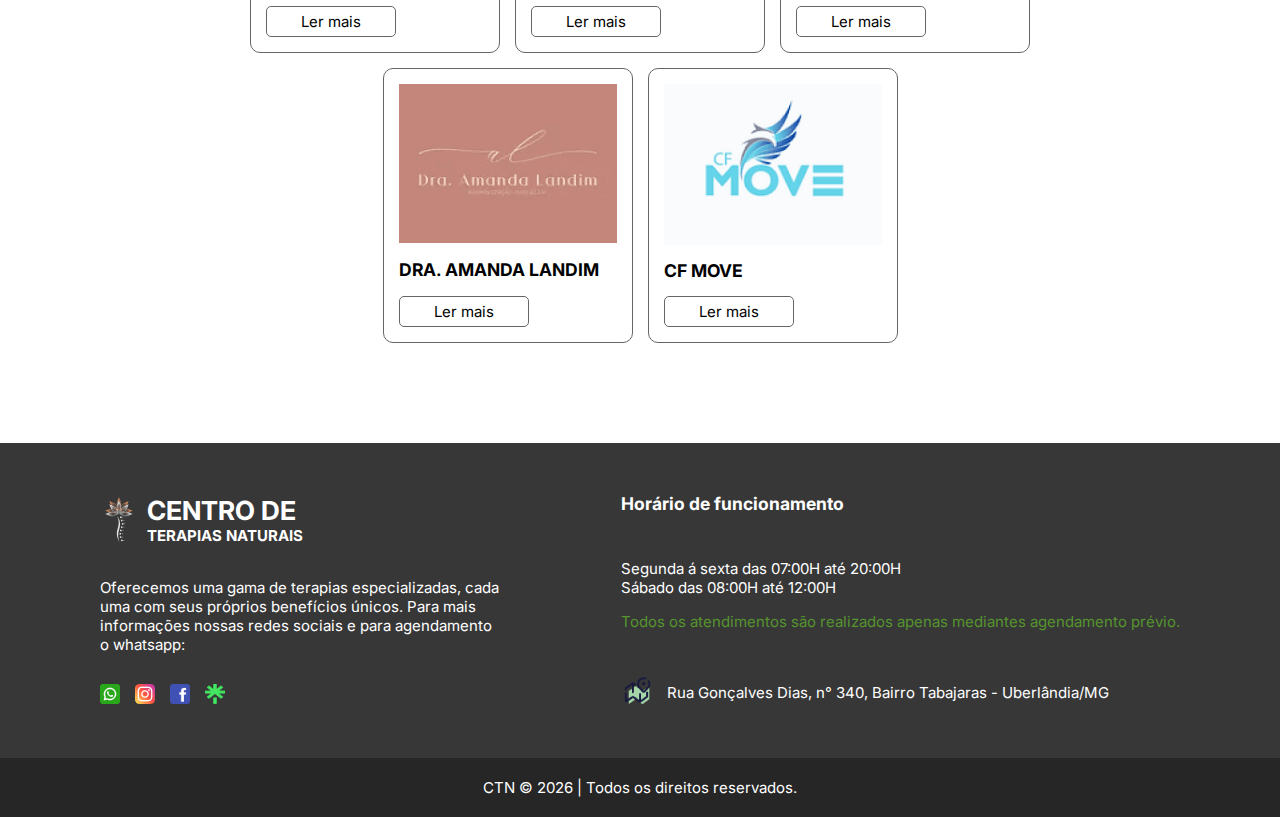
==== commit 8c865b08: "script js para atualizar o ano para o atual" ====
--- a/index.html
+++ b/index.html
@@ -281,12 +281,13 @@
             </section>
         </section>
 
-        <p class="footer">CTN &copy; 2023 | Todos os direitos reservados.</p>
+        <p class="footer">CTN &copy; <span id="year"></span> | Todos os direitos reservados.</p>
     </footer>
 
     <button id="button_home" onclick="backHomePage()">Voltar ao topo</button>
 
     <!-- SCRIPTS -->
     <script src="/assets/javascript/btn_home.js"></script>
+    <script src="/assets/javascript/year_current.js"></script>
 </body>
 </html>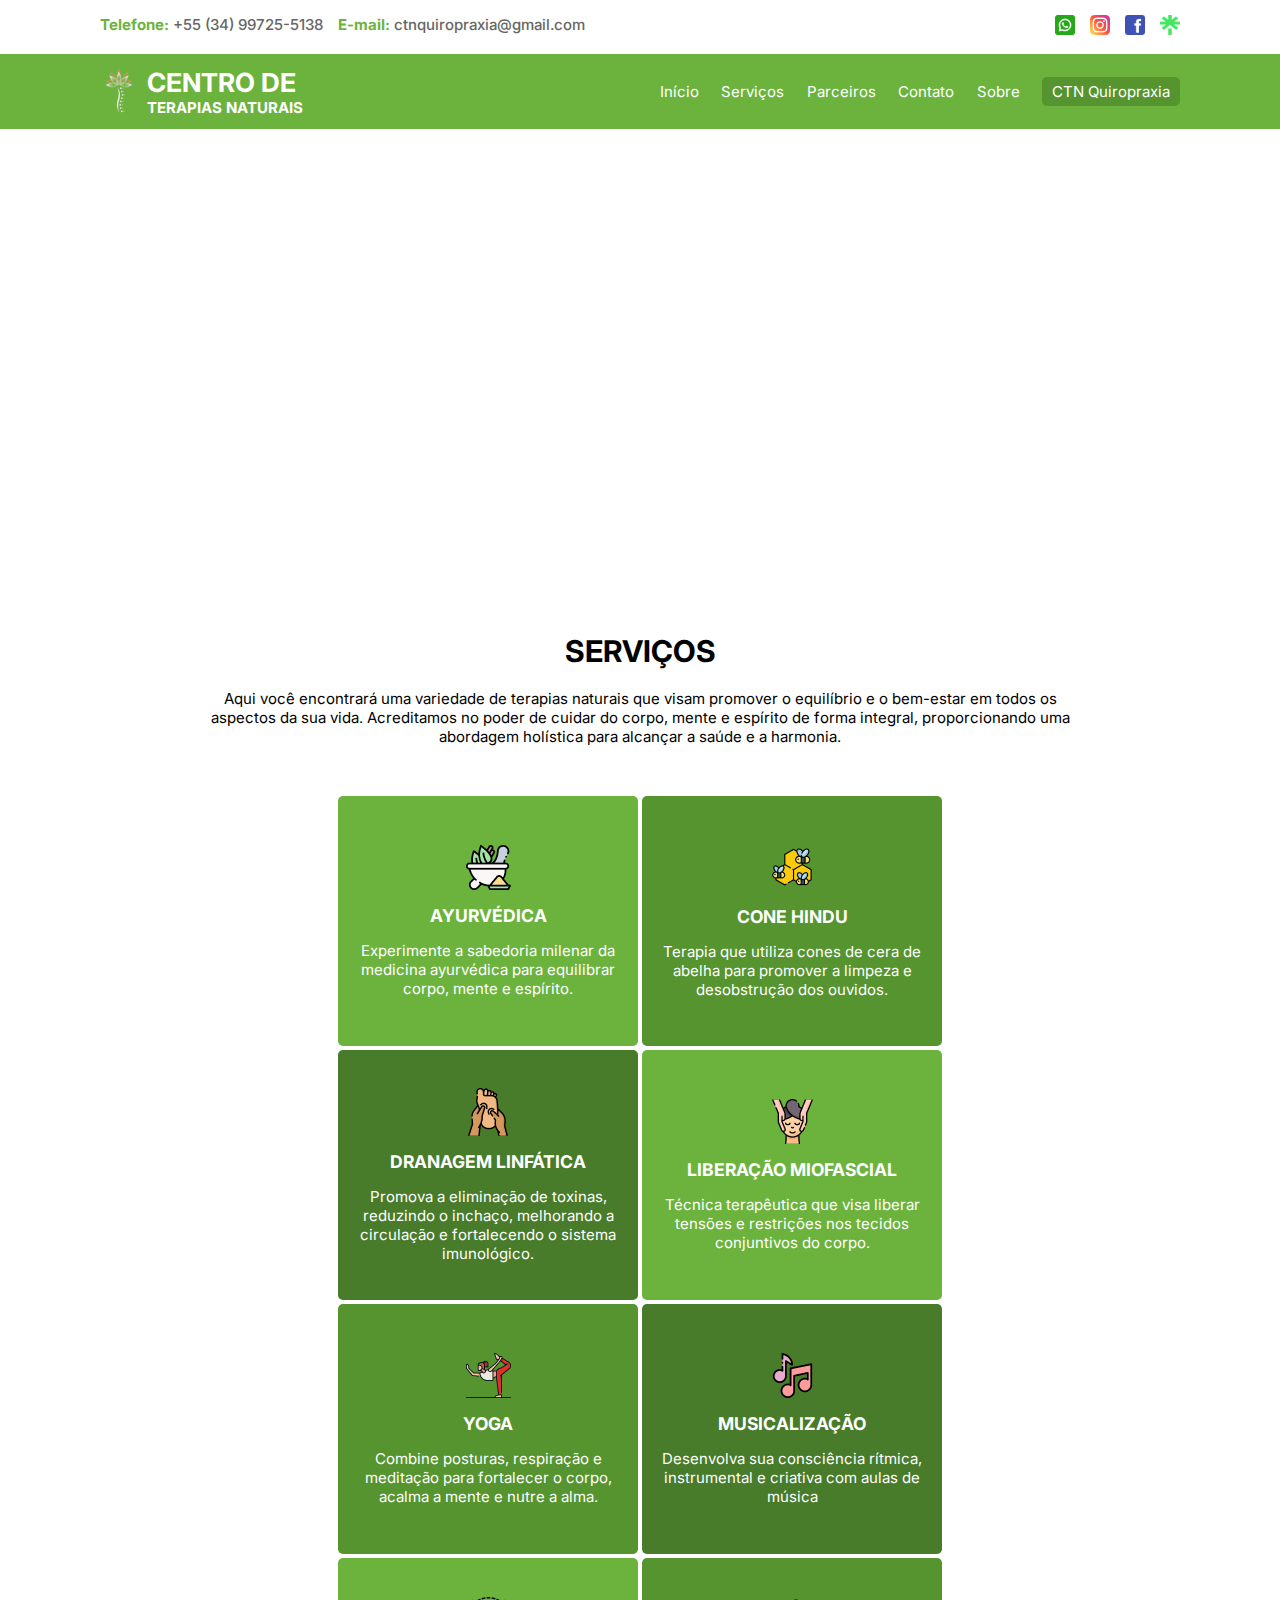
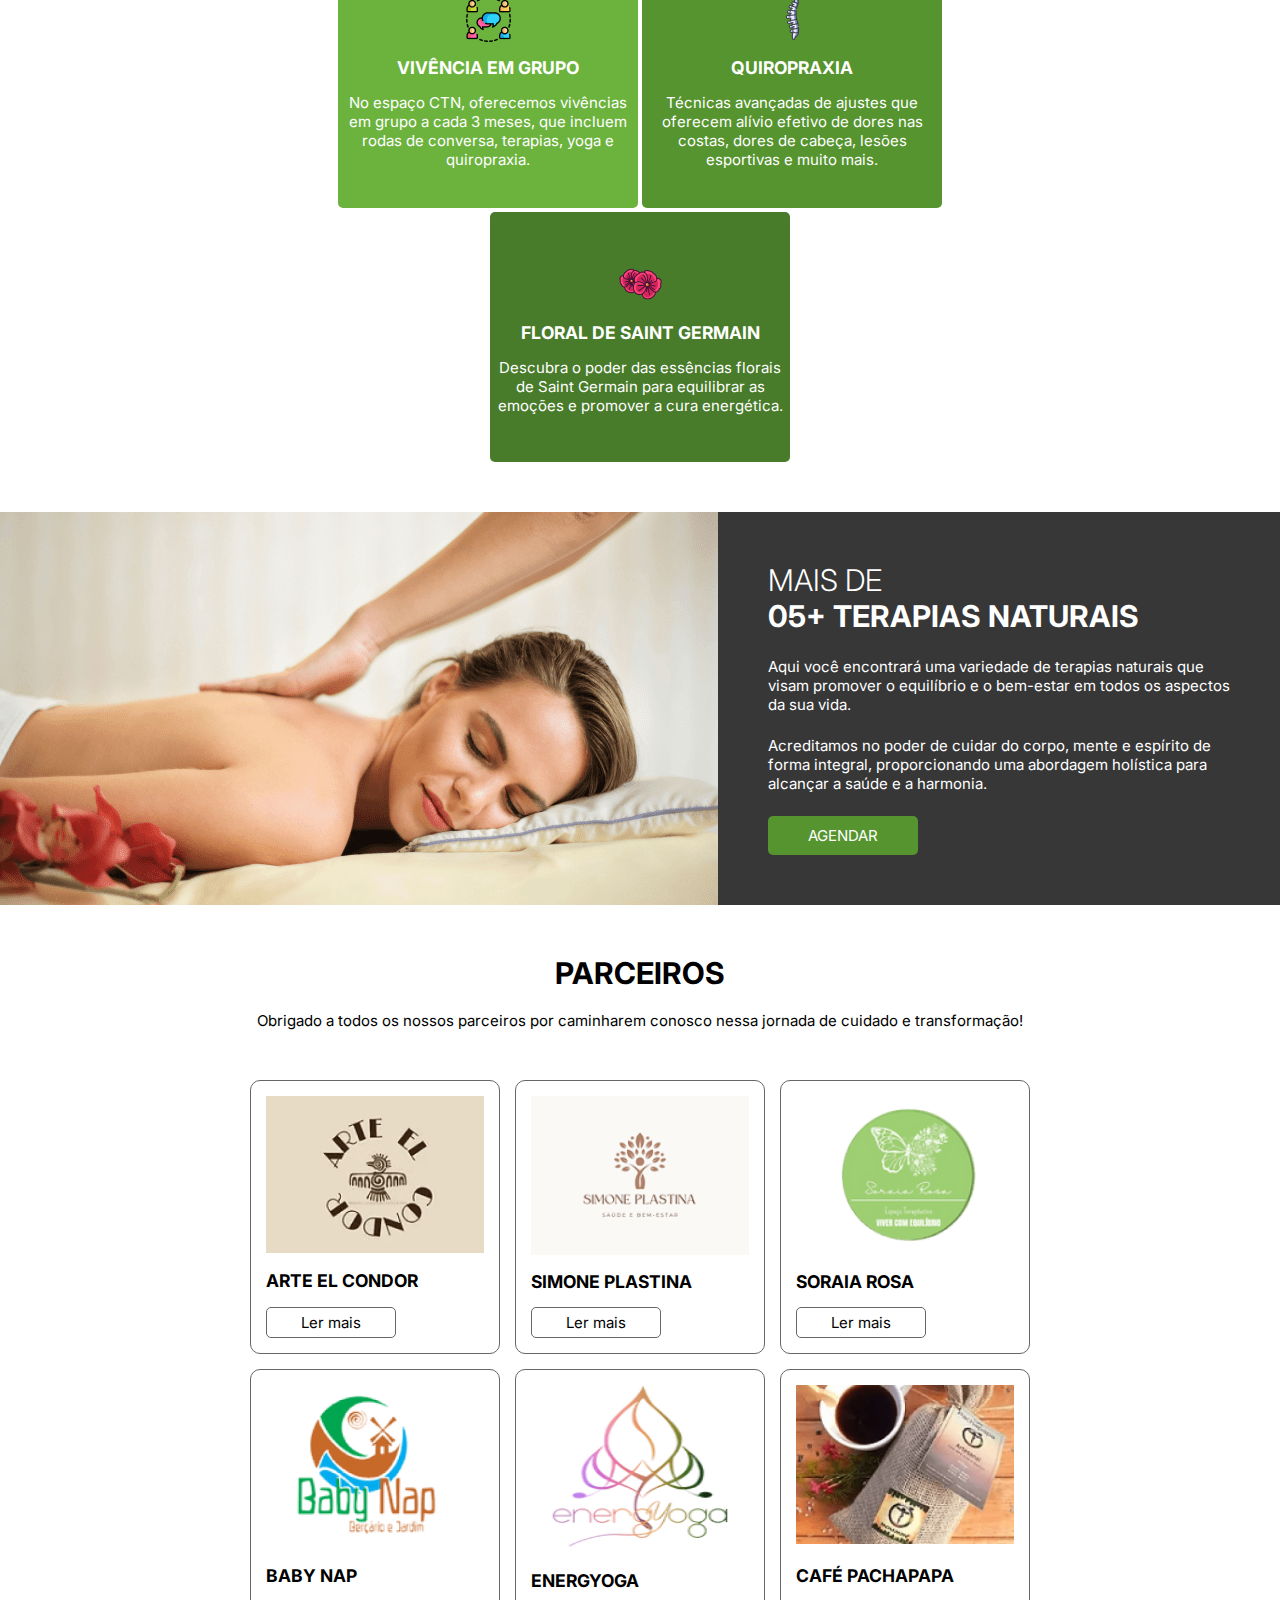
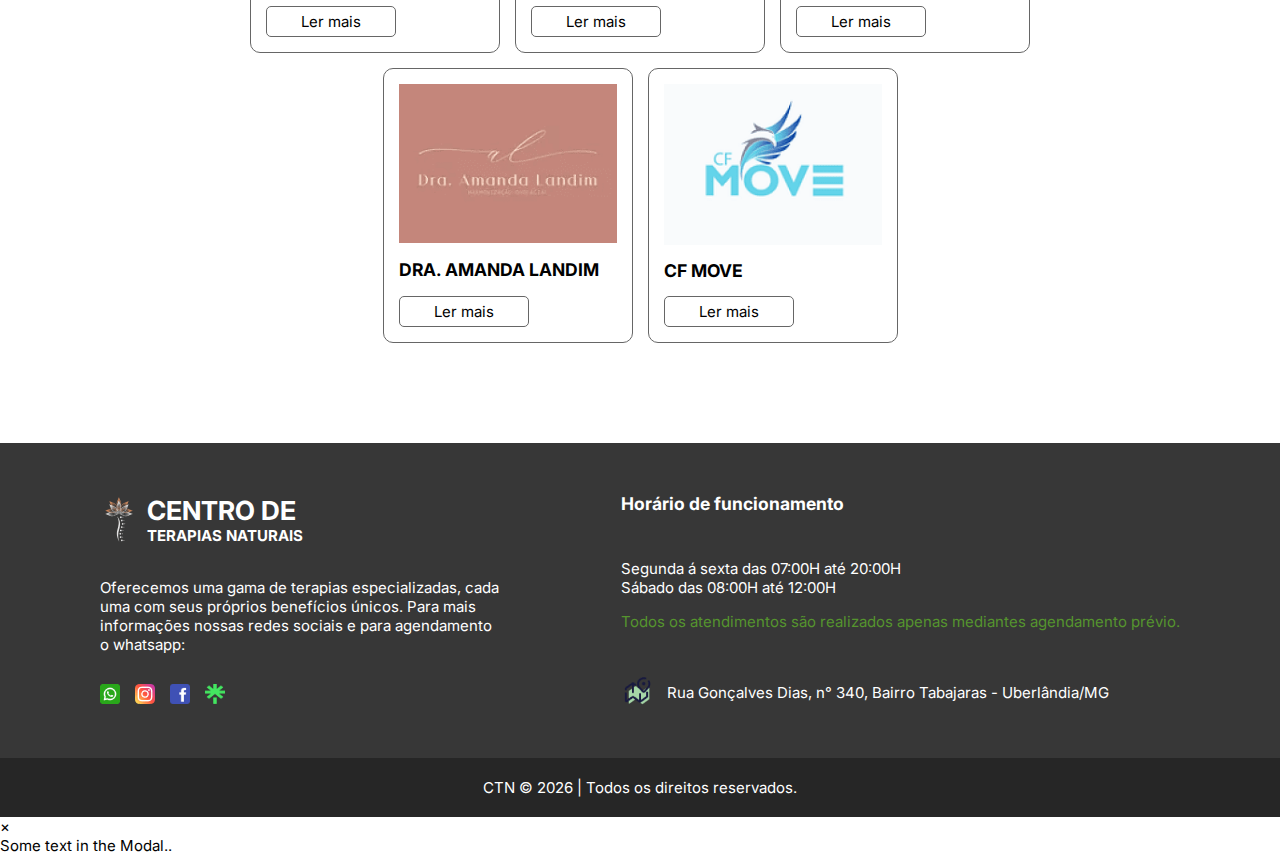
==== commit 8ea8025f: "trocado link de acesso no menu hamburguer" ====
--- a/index.html
+++ b/index.html
@@ -73,12 +73,12 @@
                 </div>
 
                 <ul class="menu_items">
-                    <li><a href="#home">Início</a></li>
-                    <li><a href="#services">Serviços</a></li>
-                    <li><a href="#partners">Parceiros</a></li>
-                    <li><a href="#contact">Contato</a></li>
+                    <li><a href="/index.html#home">Início</a></li>
+                    <li><a href="/index.html#services">Serviços</a></li>
+                    <li><a href="/index.html#partners">Parceiros</a></li>
+                    <li><a href="/index.html#contact">Contato</a></li>
                     <li><a href="/about.html">Sobre</a></li>
-                    <li><a href="/ctn.html" class="link_ctn_mobile">CTN Quiropraxia</a></li>
+                    <li><a href="/ctn.html" class="link_ctn">CTN Quiropraxia</a></li>
                 </ul>
             </div>
         </nav>
@@ -284,10 +284,18 @@
         <p class="footer">CTN &copy; <span id="year"></span> | Todos os direitos reservados.</p>
     </footer>
 
+    <div id="myModal" class="modal">
+        <div class="modal-content">
+            <span class="close">&times;</span>
+            <p>Some text in the Modal..</p>
+        </div>
+    </div>
+
     <button id="button_home" onclick="backHomePage()">Voltar ao topo</button>
 
     <!-- SCRIPTS -->
     <script src="/assets/javascript/btn_home.js"></script>
     <script src="/assets/javascript/year_current.js"></script>
+    <script src="/assets/javascript/modal.js"></script>
 </body>
 </html>